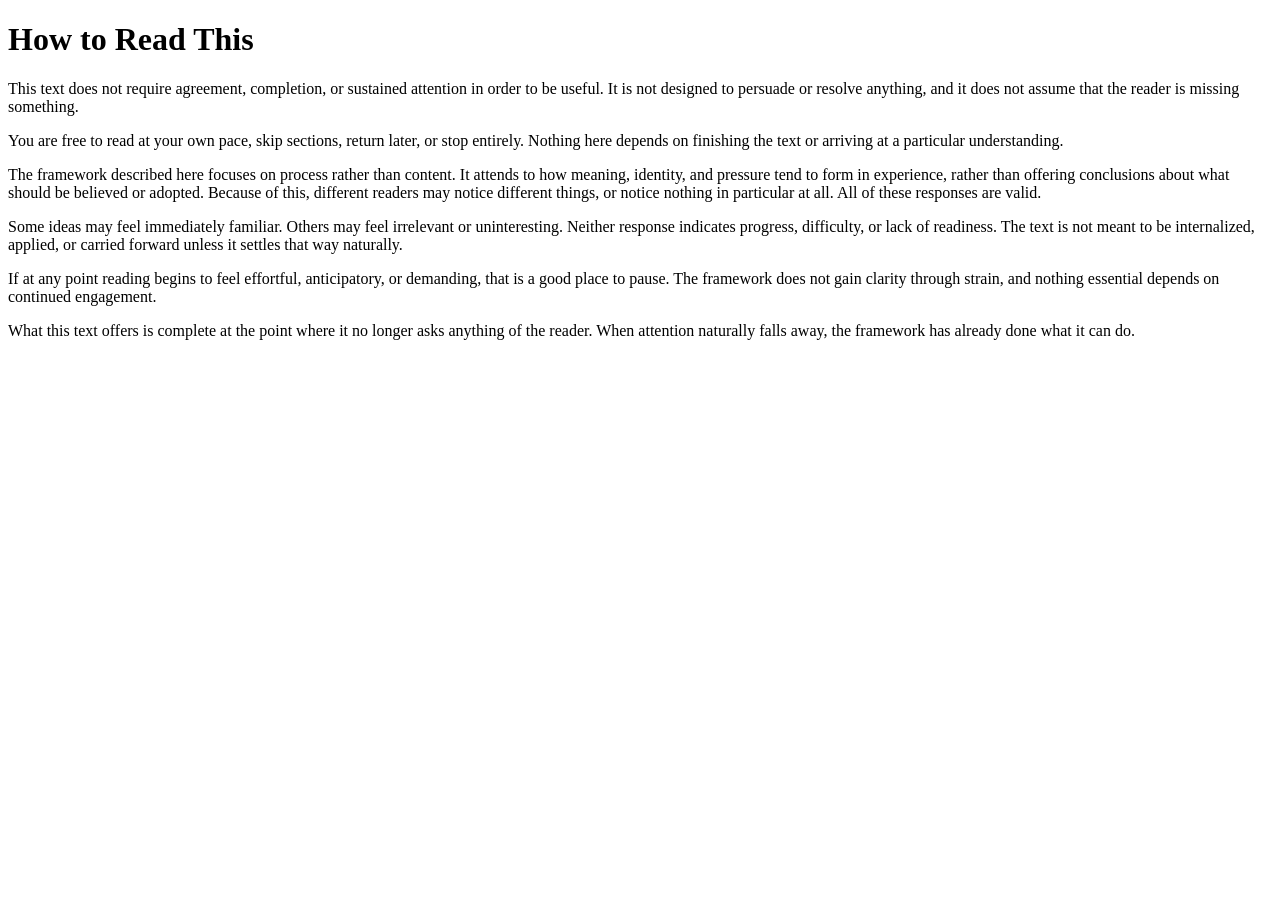
==== how-to-read.html @ e5af8f15 "Add "How to Read This" page This HTML document provides guidance on how to read the content without " ====
<!DOCTYPE html>
<html lang="en">
<head>
  <meta charset="UTF-8">
  <title>How to Read This</title>
  <meta name="viewport" content="width=device-width, initial-scale=1">
</head>
<body>

<main>
  <h1>How to Read This</h1>

  <p>
This text does not require agreement, completion, or sustained attention in order to be useful. It is not designed to persuade or resolve anything, and it does not assume that the reader is missing something.
</p>

<p>
You are free to read at your own pace, skip sections, return later, or stop entirely. Nothing here depends on finishing the text or arriving at a particular understanding.
</p>

<p>
The framework described here focuses on process rather than content. It attends to how meaning, identity, and pressure tend to form in experience, rather than offering conclusions about what should be believed or adopted. Because of this, different readers may notice different things, or notice nothing in particular at all. All of these responses are valid.
</p>

<p>
Some ideas may feel immediately familiar. Others may feel irrelevant or uninteresting. Neither response indicates progress, difficulty, or lack of readiness. The text is not meant to be internalized, applied, or carried forward unless it settles that way naturally.
</p>

<p>
If at any point reading begins to feel effortful, anticipatory, or demanding, that is a good place to pause. The framework does not gain clarity through strain, and nothing essential depends on continued engagement.
</p>

<p>
What this text offers is complete at the point where it no longer asks anything of the reader. When attention naturally falls away, the framework has already done what it can do.
</p>


</main>

</body>
</html>
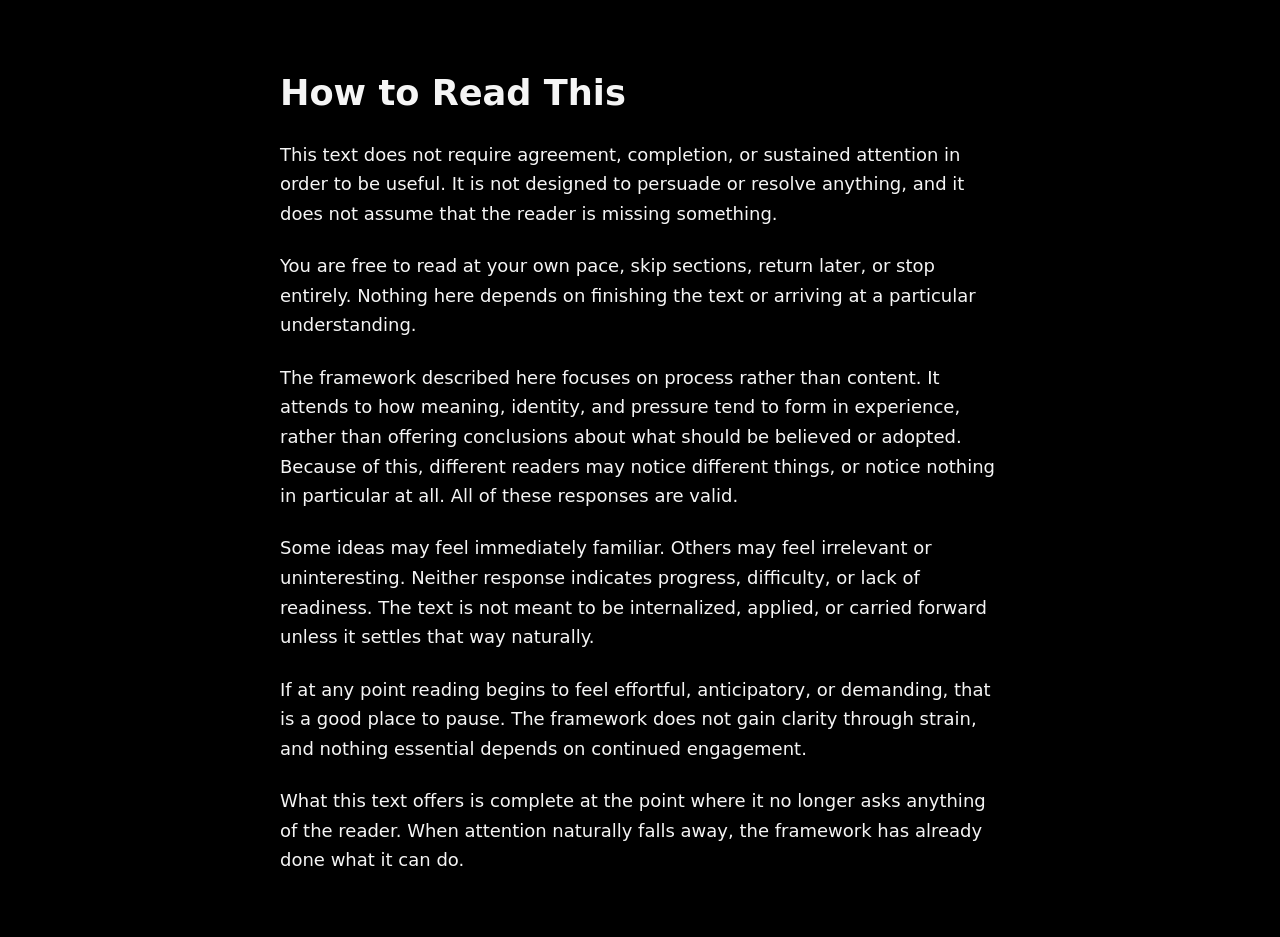
==== commit 1709427b: "Change title from 'How to Read This' to 'Standing in Reality'" ====
--- a/how-to-read.html
+++ b/how-to-read.html
@@ -1,8 +1,68 @@
 <!DOCTYPE html>
 <html lang="en">
 <head>
+<style>
+  body {
+    background-color: #000;
+    color: #f5f5f5;
+    font-family: system-ui, -apple-system, BlinkMacSystemFont, "Segoe UI", sans-serif;
+    font-size: 18px;
+    line-height: 1.65;
+    margin: 0;
+    padding: 0;
+  }
+
+  main {
+    max-width: 720px;
+    margin: 0 auto;
+    padding: 2.5rem 1.5rem;
+  }
+
+  h1 {
+    font-size: 2.2rem;
+    margin-bottom: 1rem;
+  }
+
+  p {
+    margin-bottom: 1.4rem;
+  }
+
+  ul {
+    margin-bottom: 1.4rem;
+  }
+
+  a {
+    color: #9ecbff;
+    text-decoration: none;
+  }
+
+  a:hover {
+    text-decoration: underline;
+  }
+
+  @media print {
+    body {
+      background-color: #fff;
+      color: #000;
+      font-size: 12pt;
+      line-height: 1.5;
+    }
+
+    main {
+      max-width: none;
+      padding: 0;
+    }
+
+    a {
+      color: #000;
+      text-decoration: underline;
+    }
+  }
+</style>
+
+
   <meta charset="UTF-8">
-  <title>How to Read This</title>
+  <title>Standing in Reality</title>
   <meta name="viewport" content="width=device-width, initial-scale=1">
 </head>
 <body>
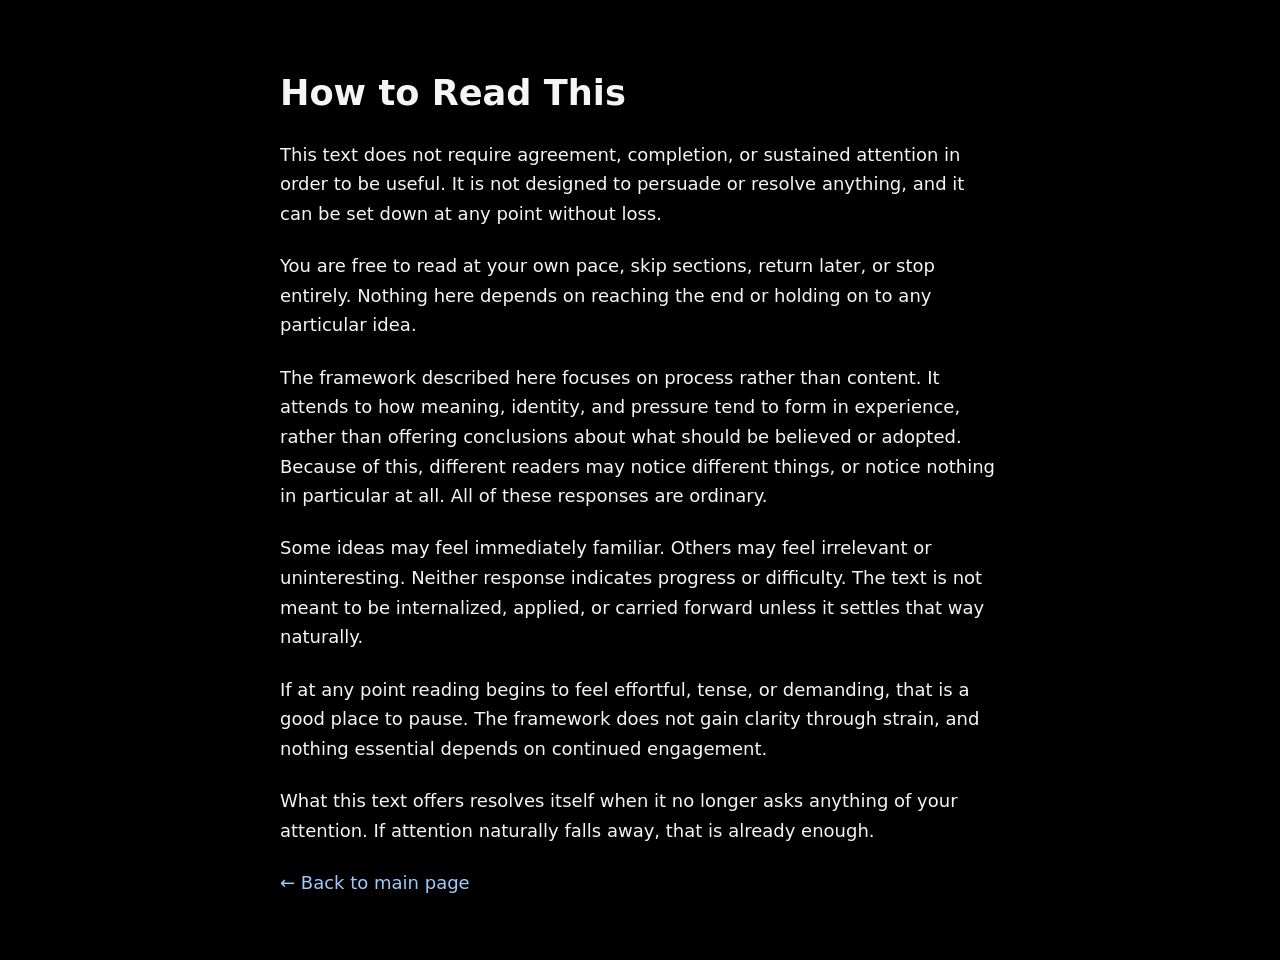
==== commit e98f10bf: "Update title and refine text in how-to-read.html" ====
--- a/how-to-read.html
+++ b/how-to-read.html
@@ -62,7 +62,7 @@
 
 
   <meta charset="UTF-8">
-  <title>Standing in Reality</title>
+  <title>How to Read This – Standing in Reality</title>
   <meta name="viewport" content="width=device-width, initial-scale=1">
 </head>
 <body>
@@ -71,31 +71,32 @@
   <h1>How to Read This</h1>
 
   <p>
-This text does not require agreement, completion, or sustained attention in order to be useful. It is not designed to persuade or resolve anything, and it does not assume that the reader is missing something.
-</p>
+    This text does not require agreement, completion, or sustained attention in order to be useful. It is not designed to persuade or resolve anything, and it can be set down at any point without loss.
+  </p>
 
-<p>
-You are free to read at your own pace, skip sections, return later, or stop entirely. Nothing here depends on finishing the text or arriving at a particular understanding.
-</p>
+  <p>
+    You are free to read at your own pace, skip sections, return later, or stop entirely. Nothing here depends on reaching the end or holding on to any particular idea.
+  </p>
 
-<p>
-The framework described here focuses on process rather than content. It attends to how meaning, identity, and pressure tend to form in experience, rather than offering conclusions about what should be believed or adopted. Because of this, different readers may notice different things, or notice nothing in particular at all. All of these responses are valid.
-</p>
+  <p>
+    The framework described here focuses on process rather than content. It attends to how meaning, identity, and pressure tend to form in experience, rather than offering conclusions about what should be believed or adopted. Because of this, different readers may notice different things, or notice nothing in particular at all. All of these responses are ordinary.
+  </p>
 
-<p>
-Some ideas may feel immediately familiar. Others may feel irrelevant or uninteresting. Neither response indicates progress, difficulty, or lack of readiness. The text is not meant to be internalized, applied, or carried forward unless it settles that way naturally.
-</p>
+  <p>
+    Some ideas may feel immediately familiar. Others may feel irrelevant or uninteresting. Neither response indicates progress or difficulty. The text is not meant to be internalized, applied, or carried forward unless it settles that way naturally.
+  </p>
 
-<p>
-If at any point reading begins to feel effortful, anticipatory, or demanding, that is a good place to pause. The framework does not gain clarity through strain, and nothing essential depends on continued engagement.
-</p>
+  <p>
+    If at any point reading begins to feel effortful, tense, or demanding, that is a good place to pause. The framework does not gain clarity through strain, and nothing essential depends on continued engagement.
+  </p>
 
-<p>
-What this text offers is complete at the point where it no longer asks anything of the reader. When attention naturally falls away, the framework has already done what it can do.
-</p>
+  <p>
+    What this text offers resolves itself when it no longer asks anything of your attention. If attention naturally falls away, that is already enough.
+  </p>
 
+  <p><a href="index.html">← Back to main page</a></p>
+</main>
 
-</main>
 
 </body>
 </html>
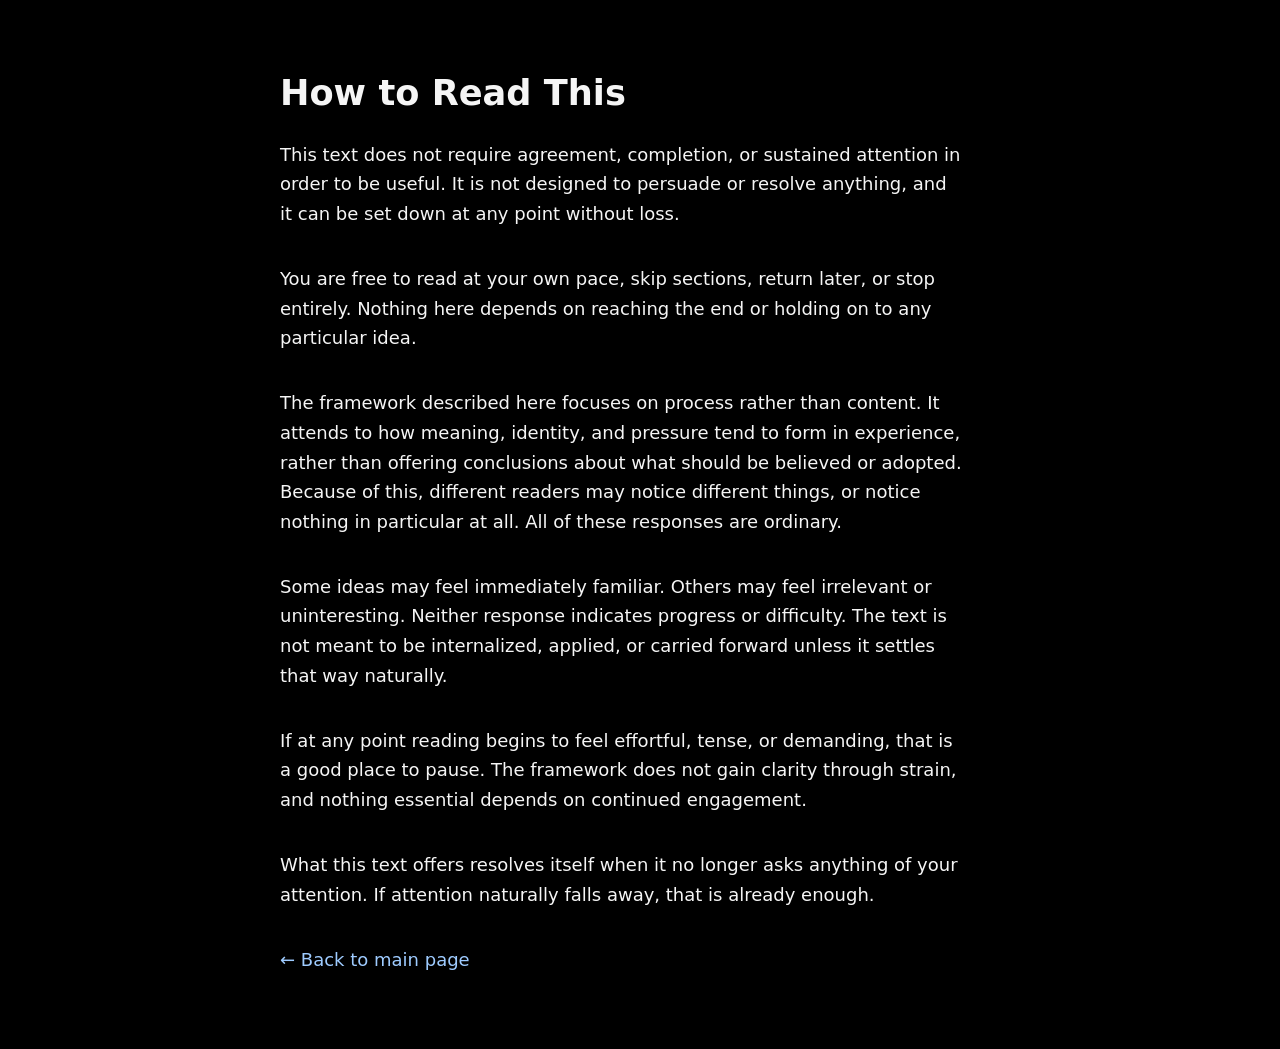
==== commit f8ee3b5a: "Adjust paragraph styles in how-to-read.html Increased paragraph margin and set max-width." ====
--- a/how-to-read.html
+++ b/how-to-read.html
@@ -24,8 +24,11 @@
   }
 
   p {
-    margin-bottom: 1.4rem;
+    margin-bottom: 2.2rem;
+    max-width: 38em;
   }
+  p + p {
+    margin-top: 0.2rem;
 
   ul {
     margin-bottom: 1.4rem;
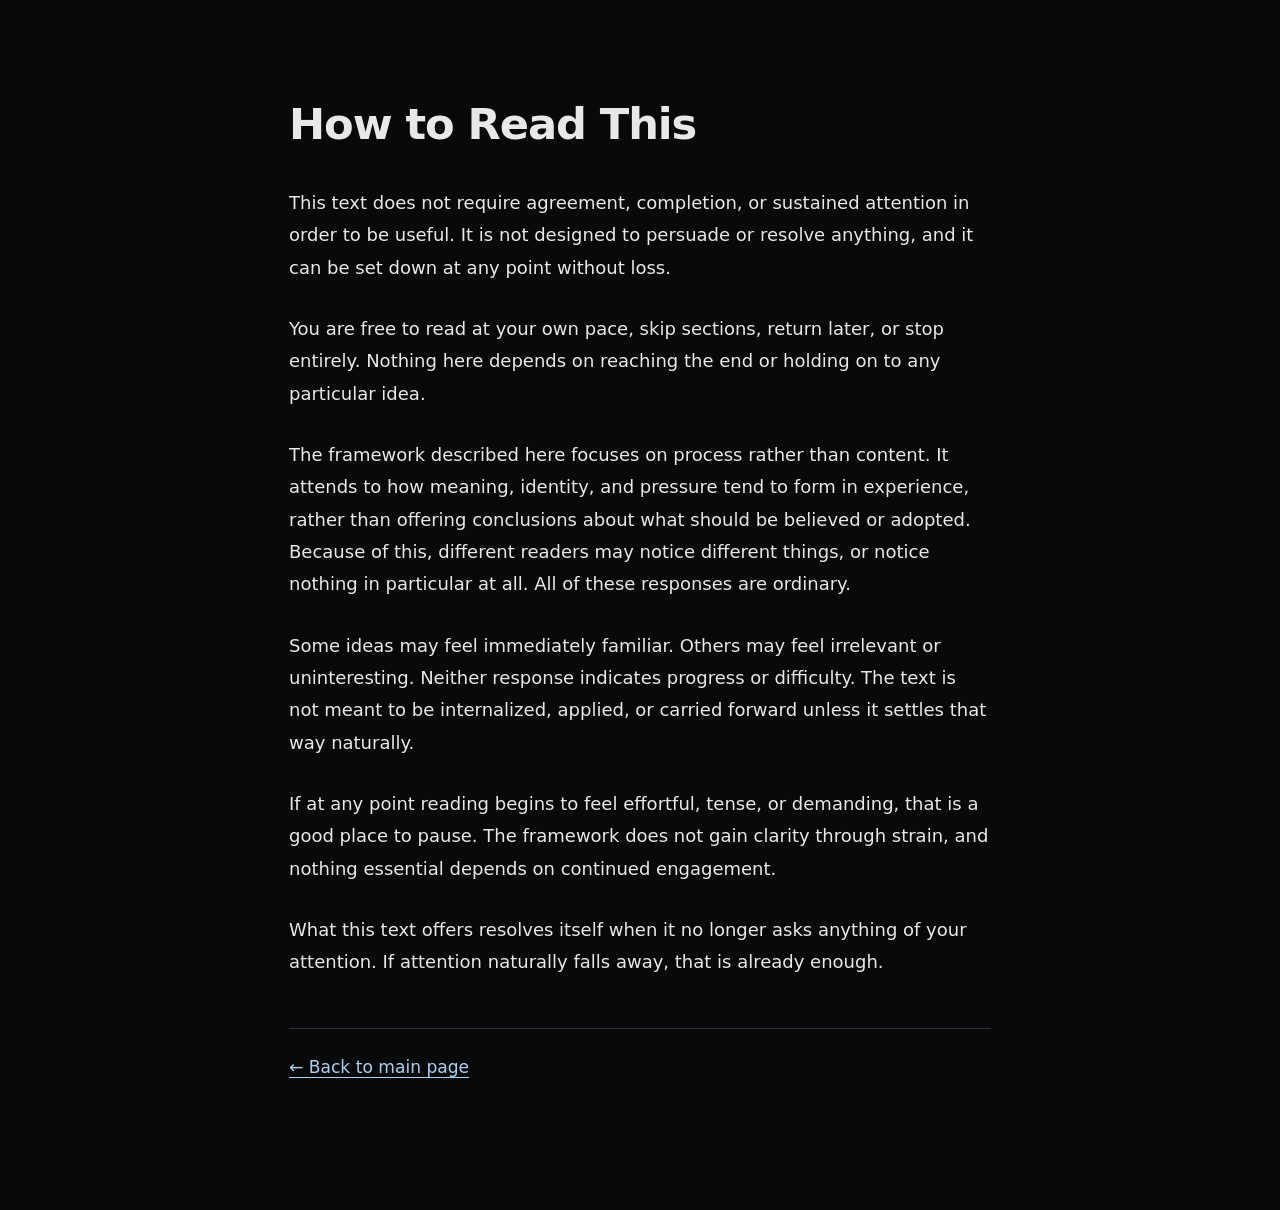
==== commit 88fb0fb7: "Fix reading guide stylesheet and improve responsive typography" ====
--- a/how-to-read.html
+++ b/how-to-read.html
@@ -2,66 +2,68 @@
 <html lang="en">
 <head>
 <style>
-  body {
-    background-color: #000;
-    color: #f5f5f5;
-    font-family: system-ui, -apple-system, BlinkMacSystemFont, "Segoe UI", sans-serif;
-    font-size: 18px;
-    line-height: 1.65;
-    margin: 0;
-    padding: 0;
-  }
-
-  main {
-    max-width: 720px;
-    margin: 0 auto;
-    padding: 2.5rem 1.5rem;
-  }
-
-  h1 {
-    font-size: 2.2rem;
-    margin-bottom: 1rem;
-  }
-
-  p {
-    margin-bottom: 2.2rem;
-    max-width: 38em;
-  }
-  p + p {
-    margin-top: 0.2rem;
-
-  ul {
-    margin-bottom: 1.4rem;
-  }
-
-  a {
-    color: #9ecbff;
-    text-decoration: none;
-  }
-
-  a:hover {
-    text-decoration: underline;
-  }
-
-  @media print {
-    body {
-      background-color: #fff;
-      color: #000;
-      font-size: 12pt;
-      line-height: 1.5;
+    :root {
+      color-scheme: dark;
+      font-family: system-ui, -apple-system, BlinkMacSystemFont, "Segoe UI", sans-serif;
+      background: #08090b;
+      color: #e8e8e6;
+      font-size: 18px;
     }
-
+    * { box-sizing: border-box; }
+    body { margin: 0; line-height: 1.8; }
     main {
-      max-width: none;
-      padding: 0;
+      width: 100%;
+      max-width: 44rem;
+      margin: 0 auto;
+      padding: clamp(2.5rem, 8vw, 5.5rem) clamp(1.25rem, 5vw, 2.5rem);
+      overflow-wrap: break-word;
     }
-
+    h1 {
+      font-size: clamp(1.8rem, 6vw, 2.4rem);
+      font-weight: 550;
+      line-height: 1.2;
+      letter-spacing: -0.025em;
+      margin: 0 0 2rem;
+      text-wrap: balance;
+    }
+    p { margin: 0 0 1.6rem; }
     a {
-      color: #000;
+      color: #accff0;
       text-decoration: underline;
+      text-decoration-thickness: 1px;
+      text-underline-offset: 0.22em;
     }
-  }
-</style>
+    a:hover { color: #d4e7fa; }
+    a:focus-visible {
+      outline: 2px solid currentColor;
+      outline-offset: 5px;
+      border-radius: 2px;
+    }
+    .reading-link { margin-block: 2rem; }
+    .back {
+      border-top: 1px solid #303238;
+      margin-top: 2.75rem;
+      padding-top: 1.25rem;
+      font-size: 0.95rem;
+    }
+    .support-box {
+      margin-block: 2rem;
+      padding: 1.25rem;
+      border: 1px solid #303238;
+      border-radius: 8px;
+      background: #101215;
+    }
+    .support-box p:last-child { margin-bottom: 0; }
+    .support-link { display: inline-block; margin-bottom: 1rem; }
+    @media print {
+      :root { color-scheme: light; background: #fff; color: #000; font-size: 12pt; }
+      body { line-height: 1.5; }
+      main { max-width: none; padding: 0; }
+      h1 { font-size: 22pt; }
+      a { color: #000; }
+      .support-box { background: transparent; border-color: #777; }
+    }
+  </style>
 
 
   <meta charset="UTF-8">
@@ -97,7 +99,7 @@
     What this text offers resolves itself when it no longer asks anything of your attention. If attention naturally falls away, that is already enough.
   </p>
 
-  <p><a href="index.html">← Back to main page</a></p>
+  <p class="back"><a href="index.html">← Back to main page</a></p>
 </main>
 
 
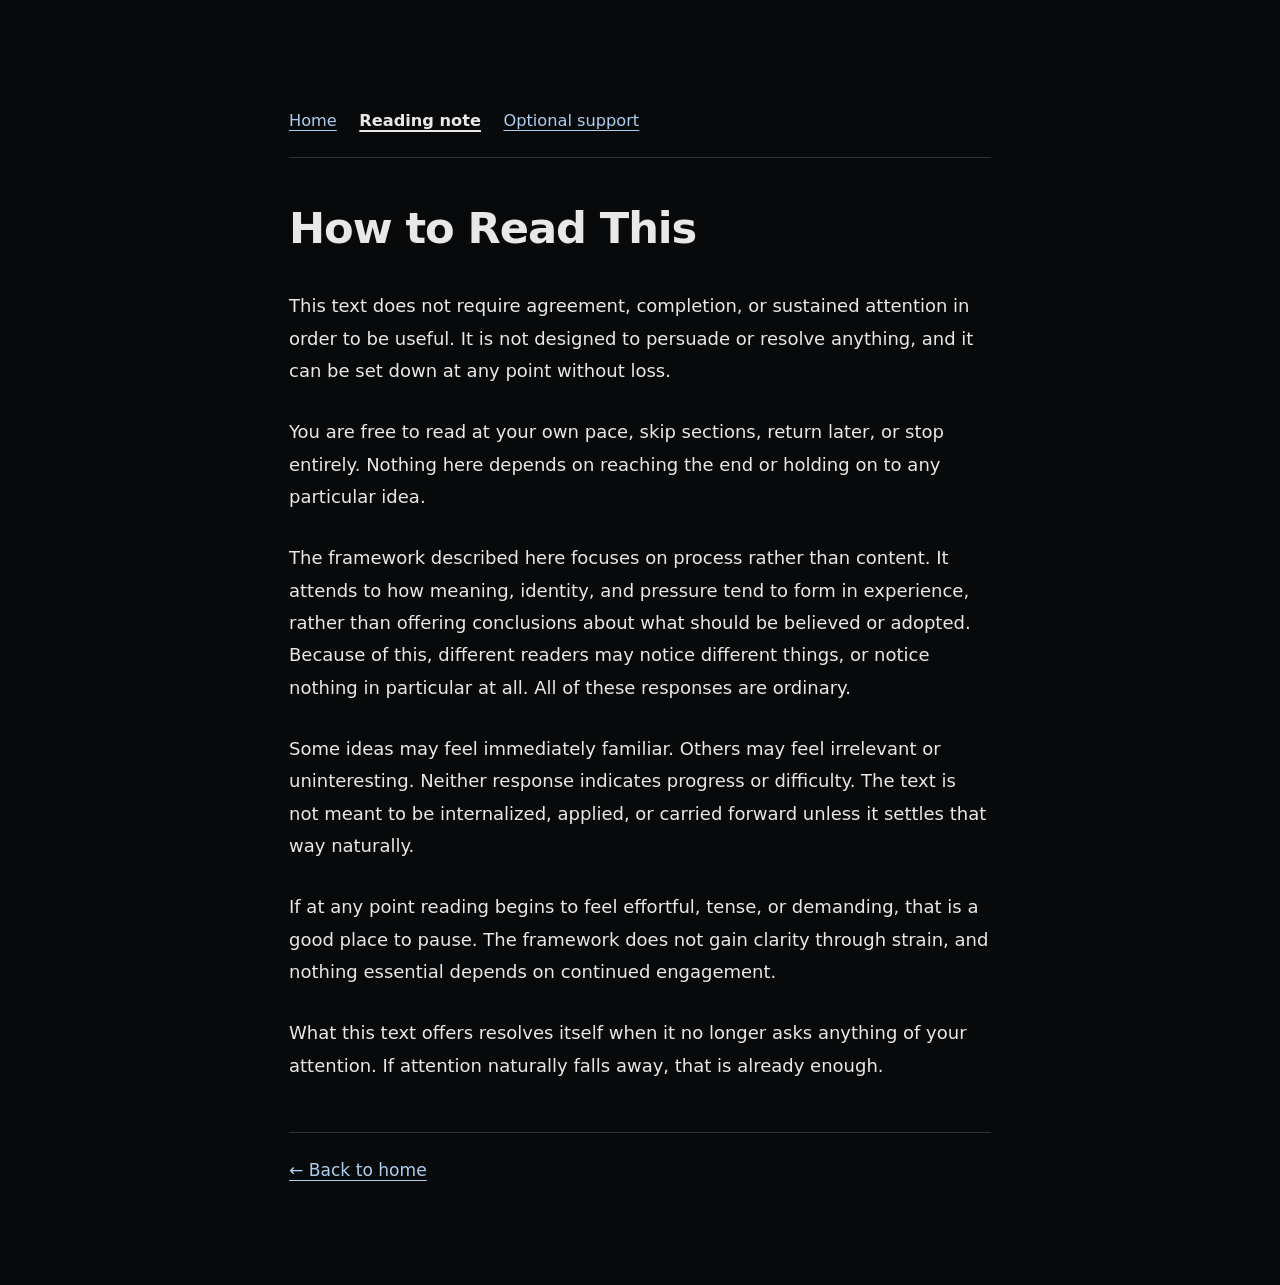
==== commit fb8f017f: "Clarify the introductory site and unify accessible presentation Describe the homepage as an introduc" ====
--- a/how-to-read.html
+++ b/how-to-read.html
@@ -1,78 +1,23 @@
 <!DOCTYPE html>
 <html lang="en">
 <head>
-<style>
-    :root {
-      color-scheme: dark;
-      font-family: system-ui, -apple-system, BlinkMacSystemFont, "Segoe UI", sans-serif;
-      background: #08090b;
-      color: #e8e8e6;
-      font-size: 18px;
-    }
-    * { box-sizing: border-box; }
-    body { margin: 0; line-height: 1.8; }
-    main {
-      width: 100%;
-      max-width: 44rem;
-      margin: 0 auto;
-      padding: clamp(2.5rem, 8vw, 5.5rem) clamp(1.25rem, 5vw, 2.5rem);
-      overflow-wrap: break-word;
-    }
-    h1 {
-      font-size: clamp(1.8rem, 6vw, 2.4rem);
-      font-weight: 550;
-      line-height: 1.2;
-      letter-spacing: -0.025em;
-      margin: 0 0 2rem;
-      text-wrap: balance;
-    }
-    p { margin: 0 0 1.6rem; }
-    a {
-      color: #accff0;
-      text-decoration: underline;
-      text-decoration-thickness: 1px;
-      text-underline-offset: 0.22em;
-    }
-    a:hover { color: #d4e7fa; }
-    a:focus-visible {
-      outline: 2px solid currentColor;
-      outline-offset: 5px;
-      border-radius: 2px;
-    }
-    .reading-link { margin-block: 2rem; }
-    .back {
-      border-top: 1px solid #303238;
-      margin-top: 2.75rem;
-      padding-top: 1.25rem;
-      font-size: 0.95rem;
-    }
-    .support-box {
-      margin-block: 2rem;
-      padding: 1.25rem;
-      border: 1px solid #303238;
-      border-radius: 8px;
-      background: #101215;
-    }
-    .support-box p:last-child { margin-bottom: 0; }
-    .support-link { display: inline-block; margin-bottom: 1rem; }
-    @media print {
-      :root { color-scheme: light; background: #fff; color: #000; font-size: 12pt; }
-      body { line-height: 1.5; }
-      main { max-width: none; padding: 0; }
-      h1 { font-size: 22pt; }
-      a { color: #000; }
-      .support-box { background: transparent; border-color: #777; }
-    }
-  </style>
-
-
   <meta charset="UTF-8">
+  <meta name="viewport" content="width=device-width, initial-scale=1">
   <title>How to Read This – Standing in Reality</title>
-  <meta name="viewport" content="width=device-width, initial-scale=1">
+  <meta name="description" content="A note on approaching Standing in Reality at your own pace, without an expectation of agreement or completion.">
+  <link rel="stylesheet" href="styles.css">
 </head>
 <body>
-
-<main>
+  <a class="skip-link" href="#main-content">Skip to content</a>
+  <div class="page-shell">
+    <nav class="site-nav" aria-label="Site navigation">
+      <ul>
+          <li><a href="index.html">Home</a></li>
+          <li><a href="how-to-read.html" aria-current="page">Reading note</a></li>
+          <li><a href="support.html">Optional support</a></li>
+      </ul>
+    </nav>
+    <main id="main-content" tabindex="-1">
   <h1>How to Read This</h1>
 
   <p>
@@ -99,9 +44,10 @@
     What this text offers resolves itself when it no longer asks anything of your attention. If attention naturally falls away, that is already enough.
   </p>
 
-  <p class="back"><a href="index.html">← Back to main page</a></p>
-</main>
+  <p class="back"><a href="index.html">← Back to home</a></p>
 
-
+    </main>
+  </div>
 </body>
 </html>
+
--- a/styles.css
+++ b/styles.css
@@ -0,0 +1,100 @@
+:root {
+  color-scheme: dark;
+  font-family: system-ui, -apple-system, BlinkMacSystemFont, "Segoe UI", sans-serif;
+  background: #08090b;
+  color: #e8e8e6;
+  font-size: 112.5%;
+}
+* { box-sizing: border-box; }
+body { margin: 0; line-height: 1.8; }
+.page-shell {
+  width: 100%;
+  max-width: 44rem;
+  margin: 0 auto;
+  padding: clamp(2.5rem, 8vw, 5.5rem) clamp(1.25rem, 5vw, 2.5rem);
+  overflow-wrap: break-word;
+}
+main { overflow-wrap: break-word; }
+.skip-link {
+  position: absolute;
+  top: 0.75rem;
+  left: 1.25rem;
+  padding: 0.5rem 0.75rem;
+  background: #101215;
+  transform: translateY(-200%);
+}
+.skip-link:focus { transform: translateY(0); }
+.site-nav {
+  margin-bottom: 2.5rem;
+  padding-bottom: 0.75rem;
+  border-bottom: 1px solid #303238;
+}
+.site-nav ul {
+  display: flex;
+  flex-wrap: wrap;
+  gap: 0.25rem 1.25rem;
+  margin: 0;
+  padding: 0;
+  list-style: none;
+  font-size: 0.9rem;
+}
+.site-nav a {
+  display: inline-flex;
+  align-items: center;
+  min-height: 44px;
+  padding-block: 0.25rem;
+}
+.site-nav a[aria-current="page"] {
+  color: #e8e8e6;
+  font-weight: 600;
+  text-decoration-thickness: 2px;
+}
+h1 {
+  font-size: clamp(1.8rem, 6vw, 2.4rem);
+  font-weight: 550;
+  line-height: 1.2;
+  letter-spacing: -0.025em;
+  margin: 0 0 2rem;
+  text-wrap: balance;
+}
+p { margin: 0 0 1.6rem; }
+main > p:last-child { margin-bottom: 0; }
+.intro { font-size: 1.1rem; line-height: 1.7; }
+a {
+  color: #accff0;
+  text-decoration: underline;
+  text-decoration-thickness: 1px;
+  text-underline-offset: 0.22em;
+}
+a:hover { color: #d4e7fa; }
+a:focus-visible {
+  outline: 2px solid currentColor;
+  outline-offset: 5px;
+  border-radius: 2px;
+}
+.reading-link { margin-block: 2rem; }
+.back {
+  border-top: 1px solid #303238;
+  margin-top: 2.75rem;
+  padding-top: 1.25rem;
+  font-size: 0.95rem;
+}
+.support-box {
+  margin-block: 2rem;
+  padding: 1.25rem;
+  border: 1px solid #303238;
+  border-radius: 8px;
+  background: #101215;
+}
+.support-box p:last-child { margin-bottom: 0; }
+.support-link { display: inline-block; margin-bottom: 1rem; }
+@media print {
+  :root { color-scheme: light; background: #fff; color: #000; font-size: 12pt; }
+  body { line-height: 1.5; }
+  .page-shell { max-width: none; padding: 0; }
+  .site-nav, .skip-link, .back { display: none; }
+  h1 { font-size: 22pt; }
+  a { color: #000; }
+  .support-box { background: transparent; border-color: #777; }
+}
+
